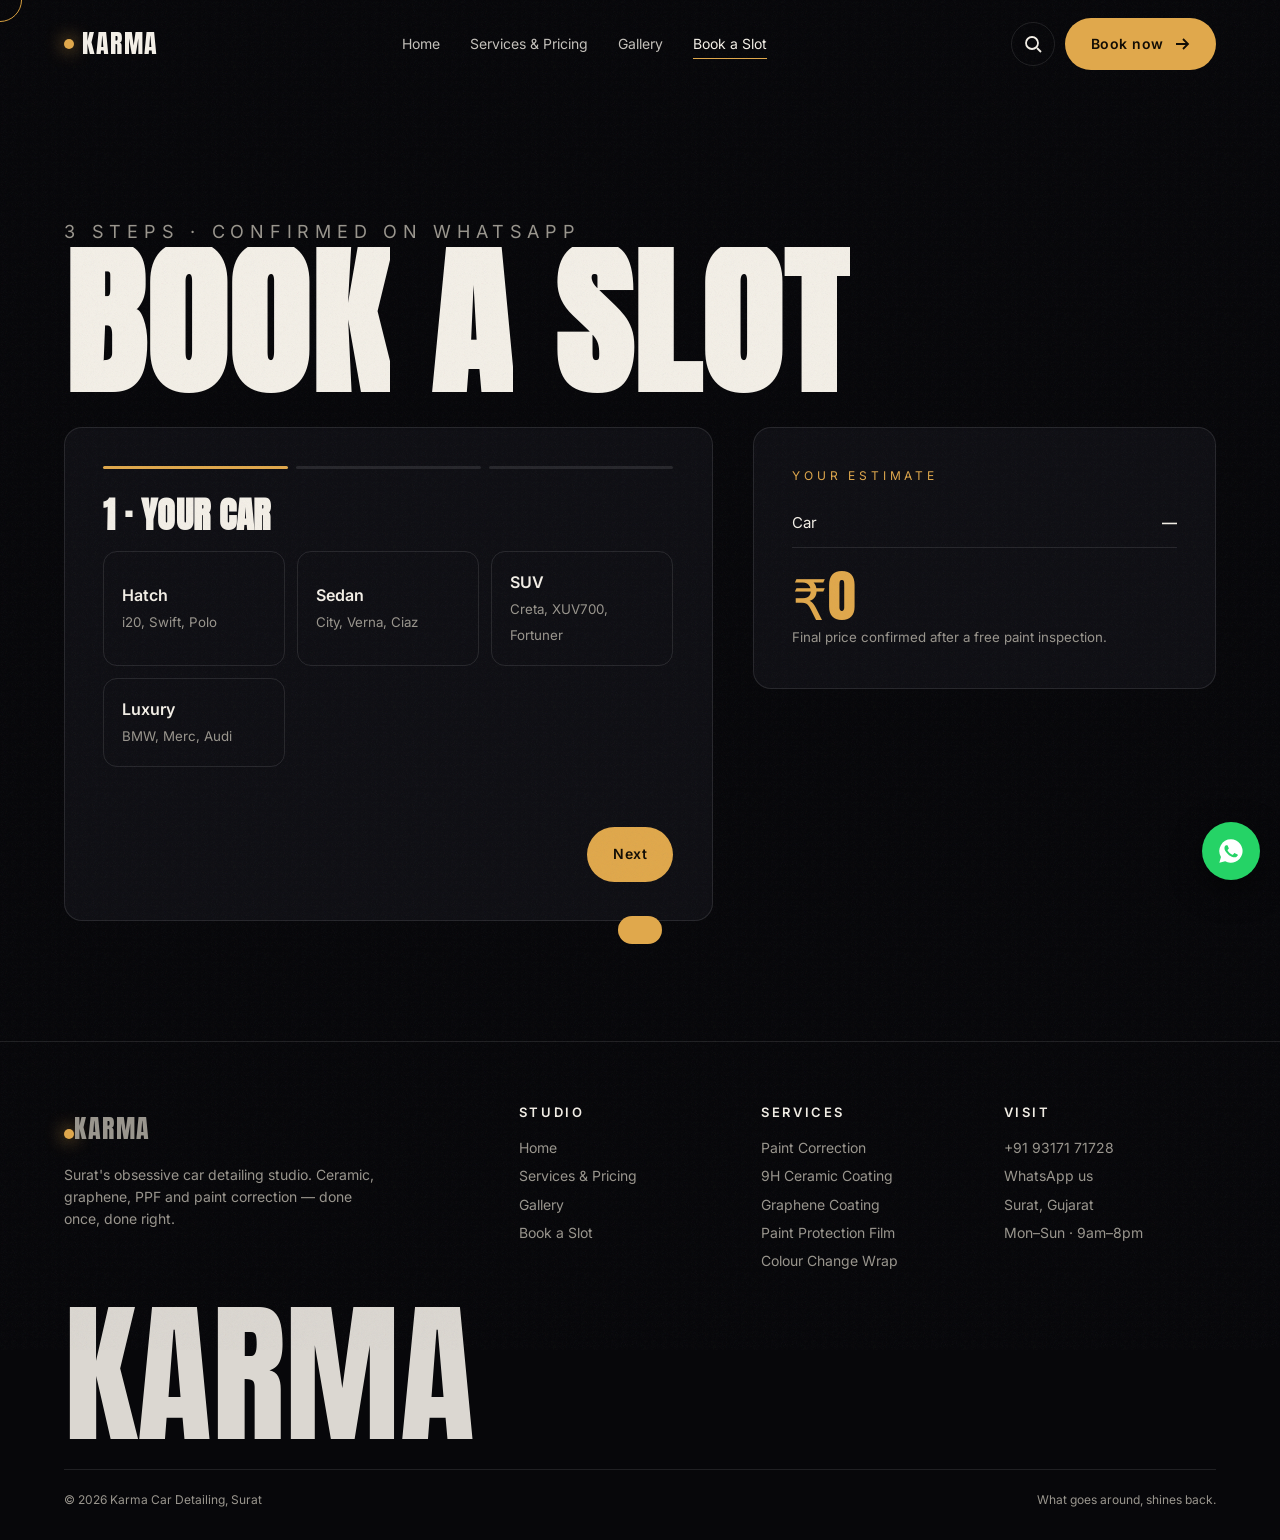
==== book.html @ 1003c15f "Karma Car Detailing demo site" ====
<!doctype html>
<html lang="en"><head><meta charset="utf-8"><meta name="viewport" content="width=device-width,initial-scale=1">
<title>Book a Slot — Karma Car Detailing, Surat</title>
<link rel="stylesheet" href="css/style.css"></head>
<body><main>
<section class="phero" style="padding-bottom:30px"><p class="eyebrow">3 steps · confirmed on WhatsApp</p><h1 class="display split">Book a slot</h1></section>
<section class="wrap" style="padding-bottom:120px"><div class="book">
  <form class="panel" id="bk" novalidate>
    <div class="prog"><i class="on"></i><i></i><i></i></div>
    <div class="stepx on"><h3 class="display" style="font-size:36px">1 · Your car</h3><div class="opts" id="sz"></div></div>
    <div class="stepx"><h3 class="display" style="font-size:36px">2 · Services</h3><p style="color:var(--mute)">Pick one or more.</p><div class="opts" id="sv"></div></div>
    <div class="stepx"><h3 class="display" style="font-size:36px">3 · When & who</h3>
      <div class="grid2">
        <label>Name<input class="field" name="name" required autocomplete="name"></label>
        <label>Phone<input class="field" name="phone" required inputmode="tel" pattern="[6-9][0-9]{9}" placeholder="10-digit mobile" autocomplete="tel"></label>
        <label>Car model<input class="field" name="model" required placeholder="e.g. Hyundai Creta"></label>
        <label>Preferred date<input class="field" name="date" type="date" required></label>
        <label>Time<select class="field" name="time"><option>9–11 am</option><option>11–1 pm</option><option>2–4 pm</option><option>4–6 pm</option></select></label>
        <label>Pick-up & drop?<select class="field" name="pick"><option>No, I'll drive in</option><option>Yes, pick up my car</option></select></label>
        <label class="full">Notes<textarea class="field" name="notes" rows="3" placeholder="Scratches, area for pick-up, anything we should know"></textarea></label>
      </div></div>
    <p class="err" id="err" role="alert"></p>
    <div class="nav-b"><button type="button" class="btn ghost" id="back"><span>Back</span></button><button type="button" class="btn" id="next"><span>Next</span></button></div>
  </form>
  <aside class="panel sum"><p class="eyebrow">Your estimate</p><div id="rows" style="margin-top:14px"></div><div class="tot" id="tot">₹0</div><small style="color:var(--mute)">Final price confirmed after a free paint inspection.</small></aside>
</div></section>
</main>
<script src="js/gsap.min.js"></script><script src="js/ScrollTrigger.min.js"></script><script src="js/lenis.min.js"></script><script src="js/app.js"></script>
<script>
const qs = new URLSearchParams(location.search), PKG = { Refresh: ["foam", "interior", "headlight"], Showroom: ["polish", "ceramic", "interior"], Armour: ["correct", "ppf", "rust"] };
let step = 0, size = qs.has("z") ? +qs.get("z") : null;
const picked = new Set(qs.get("s") ? [qs.get("s")] : PKG[qs.get("p")] || []);
const f = $("#bk"), d = f.date;
d.min = new Date(Date.now() + 864e5).toISOString().slice(0, 10); // booking page, not composition: real dates are fine here
$("#sz").innerHTML = SIZES.map((s, i) => `<button type="button" class="opt" data-i="${i}"><b>${s}</b><small>${["i20, Swift, Polo", "City, Verna, Ciaz", "Creta, XUV700, Fortuner", "BMW, Merc, Audi"][i]}</small></button>`).join("");
const drawSv = () => $("#sv").innerHTML = SVC.map(s => `<button type="button" class="opt ${picked.has(s.id) ? "on" : ""}" data-id="${s.id}"><b>${s.name}</b><small>${size == null ? "" : inr(s.p[size]) + " · "}${s.time}</small></button>`).join("");
function sum() {
  $$("#sz .opt").forEach(b => b.classList.toggle("on", +b.dataset.i === size));
  const L = SVC.filter(s => picked.has(s.id)), disc = L.length >= 3 ? .15 : 0;
  let t = size == null ? 0 : L.reduce((a, s) => a + s.p[size], 0);
  $("#rows").innerHTML = `<div class="row"><span>Car</span><b>${size == null ? "—" : SIZES[size]}</b></div>` + L.map(s => `<div class="row"><span>${s.name}</span><span>${size == null ? "—" : inr(s.p[size])}</span></div>`).join("") + (disc && size != null ? `<div class="row gold"><span>Bundle saving 15%</span><span>−${inr(Math.round(t * disc))}</span></div>` : "");
  t = Math.round(t * (1 - disc)); const o = { v: +($("#tot").dataset.v || 0) }; gsap.to(o, { v: t, duration: .6, onUpdate: () => $("#tot").textContent = inr(Math.round(o.v)) });
  $("#tot").dataset.v = t; return { L, t };
}
$("#sz").onclick = e => { const b = e.target.closest(".opt"); if (b) { size = +b.dataset.i; drawSv(); sum(); } };
$("#sv").onclick = e => { const b = e.target.closest(".opt"); if (!b) return; const id = b.dataset.id; picked.has(id) ? picked.delete(id) : picked.add(id); b.classList.toggle("on"); sum(); };
function go(n) {
  const err = $("#err"); err.textContent = "";
  if (n > step) {
    if (step === 0 && size == null) return err.textContent = "Choose your car size.";
    if (step === 1 && !picked.size) return err.textContent = "Pick at least one service.";
    if (step === 2) {
      const bad = [...f.querySelectorAll("[required]")].find(i => !i.checkValidity());
      if (bad) { bad.focus(); return err.textContent = bad.name === "phone" ? "Enter a valid 10-digit Indian mobile." : "Please fill " + bad.name + "."; }
      const { L, t } = sum(), v = Object.fromEntries(new FormData(f));
      const msg = `Hi Karma! I'd like to book:\n• Car: ${v.model} (${SIZES[size]})\n• Services: ${L.map(s => s.name).join(", ")}\n• Estimate: ${inr(t)}\n• Date: ${v.date}, ${v.time}\n• Pick-up: ${v.pick}\n• Name: ${v.name}, ${v.phone}${v.notes ? "\n• Notes: " + v.notes : ""}`;
      toast("Opening WhatsApp to confirm…");
      return setTimeout(() => location.href = `https://wa.me/${PHONE}?text=${encodeURIComponent(msg)}`, 700);
    }
  }
  step = Math.max(0, Math.min(2, n));
  $$(".stepx").forEach((s, i) => s.classList.toggle("on", i === step));
  $$(".prog i").forEach((p, i) => p.classList.toggle("on", i <= step));
  $("#back").style.visibility = step ? "visible" : "hidden";
  $("#next span").textContent = step === 2 ? "Confirm on WhatsApp" : "Next";
}
$("#next").onclick = () => go(step + 1); $("#back").onclick = () => go(step - 1);
drawSv(); sum(); go(size != null ? 1 : 0);
</script>
</body></html>
---- css/style.css ----
@font-face{font-family:Anton;src:url(../fonts/anton-400.woff2) format("woff2");font-display:swap}
@font-face{font-family:Inter;src:url(../fonts/inter-400.woff2) format("woff2");font-weight:400;font-display:swap}
@font-face{font-family:Inter;src:url(../fonts/inter-500.woff2) format("woff2");font-weight:500;font-display:swap}
@font-face{font-family:Inter;src:url(../fonts/inter-600.woff2) format("woff2");font-weight:600;font-display:swap}
:root{--bg:#07070a;--bg2:#0f0f14;--line:#ffffff1a;--ink:#f3efe7;--mute:#9a968e;--gold:#e0a84c;--gold2:#ffcf7a;--r:18px;--pad:clamp(16px,5vw,72px)}
*{box-sizing:border-box;margin:0;padding:0}
html{overflow-x:clip;background:var(--bg)}
body{background:var(--bg);color:var(--ink);font:400 16px/1.6 Inter,system-ui,sans-serif;-webkit-font-smoothing:antialiased}
a{color:inherit;text-decoration:none}img{display:block;max-width:100%}
button,input,select,textarea{font:inherit;color:inherit}
.display{font-family:Anton,Impact,sans-serif;text-transform:uppercase;line-height:.9;letter-spacing:.01em}
.eyebrow{font-size:12px;letter-spacing:.32em;text-transform:uppercase;color:var(--gold)}
.gold{color:var(--gold)}
.wrap{padding:0 var(--pad)}
section{position:relative}
.sec{padding:clamp(80px,12vw,160px) var(--pad)}
.h2{font-size:clamp(44px,8vw,120px)}
/* grain */
body:after{content:"";position:fixed;inset:-50%;pointer-events:none;z-index:90;opacity:.06;background-image:url("data:image/svg+xml,%3Csvg xmlns='http://www.w3.org/2000/svg' width='160' height='160'%3E%3Cfilter id='n'%3E%3CfeTurbulence baseFrequency='.9' numOctaves='2'/%3E%3C/filter%3E%3Crect width='100%25' height='100%25' filter='url(%23n)'/%3E%3C/svg%3E");animation:grain 1s steps(4) infinite}
@keyframes grain{25%{transform:translate(-3%,2%)}50%{transform:translate(2%,-3%)}75%{transform:translate(-2%,-1%)}}
/* preloader */
.loader{position:fixed;inset:0;z-index:200;background:var(--bg);display:grid;place-items:center}
.loader .count{font-family:Anton;font-size:clamp(80px,18vw,240px);color:var(--gold)}
.loader .bar{position:absolute;left:0;bottom:0;height:3px;width:0;background:var(--gold)}
/* cursor */
.cursor{position:fixed;left:0;top:0;width:44px;height:44px;margin:-22px 0 0 -22px;border:1px solid var(--gold);border-radius:50%;pointer-events:none;z-index:150;transition:width .3s,height .3s,margin .3s,background .3s;mix-blend-mode:difference}
.cursor.big{width:90px;height:90px;margin:-45px 0 0 -45px;background:var(--gold)}
@media (hover:none){.cursor{display:none}}
/* header */
.hdr{position:fixed;inset:0 0 auto;z-index:100;display:flex;align-items:center;justify-content:space-between;padding:18px var(--pad);transition:background .4s,padding .4s}
.hdr.solid{background:#07070acc;backdrop-filter:blur(14px);padding-top:12px;padding-bottom:12px;border-bottom:1px solid var(--line)}
.logo{font-family:Anton;font-size:26px;letter-spacing:.06em;display:flex;gap:8px;align-items:center}
.logo i{display:inline-block;width:10px;height:10px;border-radius:50%;background:var(--gold);box-shadow:0 0 18px var(--gold)}
.nav{display:flex;gap:30px;font-size:14px}
.nav a{position:relative;opacity:.8}.nav a:hover,.nav a.on{opacity:1}
.nav a:after{content:"";position:absolute;left:0;bottom:-4px;height:1px;width:100%;background:var(--gold);transform:scaleX(0);transform-origin:right;transition:transform .4s}
.nav a:hover:after,.nav a.on:after{transform:scaleX(1);transform-origin:left}
.hdr-r{display:flex;gap:10px;align-items:center}
.icon-btn{width:44px;height:44px;border-radius:50%;border:1px solid var(--line);background:none;display:grid;place-items:center;cursor:pointer;transition:border-color .3s}
.icon-btn:hover{border-color:var(--gold)}
.btn{display:inline-flex;align-items:center;gap:10px;padding:15px 26px;border-radius:99px;background:var(--gold);color:#120d05;font-weight:600;font-size:14px;letter-spacing:.04em;border:0;cursor:pointer;position:relative;overflow:hidden;white-space:nowrap}
.btn:before{content:"";position:absolute;inset:0;background:var(--ink);transform:translateY(101%);transition:transform .45s cubic-bezier(.7,0,.2,1);border-radius:inherit}
.btn:hover:before{transform:none}.btn span,.btn svg{position:relative}
.btn.ghost{background:none;color:var(--ink);border:1px solid var(--line)}
.btn.ghost:before{background:var(--gold)}.btn.ghost:hover{color:#120d05}
.burger{display:none}
@media(max-width:900px){.nav,.hdr-r .btn{display:none}.burger{display:grid}}
/* mobile menu */
.menu{position:fixed;inset:0;z-index:120;background:var(--bg2);clip-path:circle(0 at calc(100% - 40px) 40px);transition:clip-path .8s cubic-bezier(.7,0,.2,1);display:flex;flex-direction:column;justify-content:center;padding:var(--pad);gap:6px}
.menu.open{clip-path:circle(150% at calc(100% - 40px) 40px)}
.menu a{font-family:Anton;font-size:clamp(48px,13vw,90px);text-transform:uppercase;line-height:1.05}
.menu a:hover{color:var(--gold)}
.menu .x{position:absolute;top:18px;right:var(--pad)}
/* search */
.search{position:fixed;inset:0;z-index:130;background:#07070af2;backdrop-filter:blur(10px);display:none;padding:12vh var(--pad) 40px}
.search.open{display:block}
.search input{width:100%;background:none;border:0;border-bottom:1px solid var(--gold);font-family:Anton;font-size:clamp(32px,6vw,72px);text-transform:uppercase;padding:10px 0;outline:0}
.search ul{list-style:none;margin-top:30px;max-height:60vh;overflow:auto}
.search li a{display:flex;justify-content:space-between;gap:20px;padding:18px 0;border-bottom:1px solid var(--line)}
.search li a:hover,.search li a.sel{color:var(--gold)}
.search small{color:var(--mute)}
.search .x{position:absolute;top:24px;right:var(--pad)}
/* hero */
.hero{height:100svh;min-height:640px;overflow:hidden;display:flex;align-items:flex-end;padding:0 var(--pad) clamp(28px,6vh,64px)}
.hero-media{position:absolute;inset:0}
.hero-media img{width:100%;height:100%;object-fit:cover;transform:scale(1.25);filter:grayscale(.4) brightness(.55) contrast(1.15)}
.hero-media:after{content:"";position:absolute;inset:0;background:linear-gradient(180deg,#07070a99,transparent 35%,#07070a 98%),radial-gradient(ellipse at 70% 40%,transparent,#07070acc 75%)}
#sweep{position:absolute;inset:0;width:100%;height:100%;mix-blend-mode:screen;pointer-events:none}
.hero-in{position:relative;width:100%}
.hero h1{font-size:clamp(64px,17.5vw,300px);display:flex;overflow:hidden}
.hero h1 .ch{display:inline-block}
.hero h1 .ch.o{-webkit-text-stroke:1.5px var(--ink);color:transparent}
.hero-row{display:flex;justify-content:space-between;align-items:flex-end;gap:30px;flex-wrap:wrap;margin-top:18px}
.hero-row p{max-width:440px;color:#d8d3ca;font-size:clamp(15px,1.4vw,18px)}
.hero-tag{overflow:hidden}.hero-tag>*{display:block}
.badge{position:absolute;right:var(--pad);top:18vh;width:140px;height:140px}
.badge svg{width:100%;height:100%;animation:spin 14s linear infinite}
.badge b{position:absolute;inset:0;display:grid;place-items:center;font-family:Anton;font-size:30px;color:var(--gold)}
@keyframes spin{to{transform:rotate(360deg)}}
.scrollcue{position:absolute;left:50%;bottom:16px;width:1px;height:48px;background:var(--line);overflow:hidden}
.scrollcue:after{content:"";position:absolute;inset:0;background:var(--gold);animation:cue 1.8s infinite}
@keyframes cue{0%{transform:translateY(-100%)}100%{transform:translateY(100%)}}
.meta{display:flex;gap:28px;font-size:13px;color:var(--mute);flex-wrap:wrap}
.meta b{color:var(--ink);font-weight:600}
@media(max-width:700px){.badge{width:96px;height:96px;top:14vh}.badge b{font-size:20px}}
/* marquee */
.marq{border-block:1px solid var(--line);overflow:hidden;padding:22px 0;white-space:nowrap}
.marq div{display:inline-flex;gap:40px;font-family:Anton;font-size:clamp(28px,4vw,56px);text-transform:uppercase;animation:mq 30s linear infinite}
.marq div span:nth-child(even){color:transparent;-webkit-text-stroke:1px var(--gold)}
@keyframes mq{to{transform:translateX(-50%)}}
/* split text */
.split .w{display:inline-block;overflow:hidden;vertical-align:top}.split .w>span{display:inline-block}
/* manifesto */
.mani p{font-size:clamp(26px,3.6vw,54px);line-height:1.18;max-width:1200px;font-weight:500;letter-spacing:-.01em}
.mani .w>span{opacity:.15}
/* horizontal services */
.hs{height:100svh;overflow:hidden;display:flex;flex-direction:column;justify-content:center}
.hs-track{display:flex;gap:28px;padding-left:var(--pad);width:max-content}
.card{width:min(78vw,420px,46vh);flex:none;border-radius:var(--r);overflow:hidden;position:relative;aspect-ratio:3/4;background:var(--bg2)}
.card img{width:100%;height:100%;object-fit:cover;transition:transform 1s cubic-bezier(.2,.7,.2,1);filter:brightness(.7)}
.card:hover img{transform:scale(1.08)}
.card .cap{position:absolute;inset:auto 0 0;padding:24px;background:linear-gradient(transparent,#000d)}
.card h3{font-family:Anton;font-size:34px;text-transform:uppercase;line-height:1}
.card .n{position:absolute;top:18px;left:22px;font-family:Anton;color:var(--gold);font-size:18px}
.card .p{color:var(--gold2);font-size:14px;margin-top:6px}
.hs-head{display:flex;justify-content:space-between;align-items:flex-end;padding:0 var(--pad) 40px;gap:20px;flex-wrap:wrap}
@media(max-width:800px){.hs{height:auto;padding:90px 0}.hs-track{overflow-x:auto;scroll-snap-type:x mandatory;width:auto;padding-right:var(--pad)}.card{scroll-snap-align:start}}
/* before after */
.ba{position:relative;border-radius:var(--r);overflow:hidden;aspect-ratio:16/8;user-select:none;cursor:ew-resize;margin-top:50px}
.ba img{position:absolute;inset:0;width:100%;height:100%;object-fit:cover}
.ba .before{filter:grayscale(1) brightness(.55) contrast(.7) sepia(.35) blur(.6px);clip-path:inset(0 calc(100% - var(--x,50%)) 0 0)}
.ba .handle{position:absolute;top:0;bottom:0;left:var(--x,50%);width:2px;background:var(--gold)}
.ba .handle:after{content:"⟷";position:absolute;top:50%;left:50%;transform:translate(-50%,-50%);width:56px;height:56px;border-radius:50%;background:var(--gold);color:#120d05;display:grid;place-items:center;font-size:22px}
.ba .lb{position:absolute;top:18px;padding:6px 14px;border-radius:99px;background:#000a;font-size:12px;letter-spacing:.2em;text-transform:uppercase}
@media(max-width:700px){.ba{aspect-ratio:4/3}}
/* stats */
.stats{display:grid;grid-template-columns:repeat(4,1fr);border-top:1px solid var(--line)}
.stats div{padding:40px 20px;border-right:1px solid var(--line)}
.stats div:last-child{border:0}
.stats b{font-family:Anton;font-size:clamp(48px,6vw,96px);display:block;line-height:1;color:var(--gold)}
.stats span{color:var(--mute);font-size:14px}
@media(max-width:800px){.stats{grid-template-columns:1fr 1fr}.stats div:nth-child(2){border-right:0}}
/* process */
.steps{display:grid;grid-template-columns:repeat(4,1fr);gap:20px;margin-top:60px}
.step{border-top:1px solid var(--line);padding-top:24px;position:relative}
.step:before{content:"";position:absolute;top:-1px;left:0;height:1px;width:var(--p,0%);background:var(--gold)}
.step b{font-family:Anton;font-size:56px;color:transparent;-webkit-text-stroke:1px var(--gold)}
.step h4{font-size:20px;margin:6px 0}.step p{color:var(--mute);font-size:15px}
@media(max-width:900px){.steps{grid-template-columns:1fr 1fr}}@media(max-width:520px){.steps{grid-template-columns:1fr}}
/* reviews */
.revs{display:grid;grid-template-columns:repeat(3,1fr);gap:20px;margin-top:50px}
.rev{background:var(--bg2);border:1px solid var(--line);border-radius:var(--r);padding:30px}
.rev .st{color:var(--gold);letter-spacing:.2em}.rev p{margin:16px 0;font-size:17px}.rev small{color:var(--mute)}
@media(max-width:900px){.revs{grid-template-columns:1fr}}
/* cta */
.cta{text-align:center;overflow:hidden}
.cta .h2{font-size:clamp(56px,13vw,220px)}
.cta .btn{margin-top:40px}
/* footer */
.ftr{border-top:1px solid var(--line);padding:60px var(--pad) 30px;display:grid;grid-template-columns:2fr 1fr 1fr 1fr;gap:30px;font-size:14px;color:var(--mute)}
.ftr h5{color:var(--ink);font-size:13px;letter-spacing:.2em;text-transform:uppercase;margin-bottom:14px}
.ftr a{display:block;margin:6px 0}.ftr a:hover{color:var(--gold)}
.ftr .big{font-family:Anton;font-size:clamp(60px,12vw,180px);color:var(--ink);line-height:.85;grid-column:1/-1;opacity:.9}
.ftr .bot{grid-column:1/-1;display:flex;justify-content:space-between;flex-wrap:wrap;gap:10px;border-top:1px solid var(--line);padding-top:20px;font-size:12px}
@media(max-width:800px){.ftr{grid-template-columns:1fr 1fr}}
/* page hero */
.phero{padding:clamp(140px,22vh,220px) var(--pad) 60px}
.phero h1{font-size:clamp(60px,13vw,200px)}
.phero p{max-width:560px;color:var(--mute);margin-top:20px;font-size:18px}
/* services page */
.tools{display:flex;gap:12px;flex-wrap:wrap;align-items:center;margin-bottom:40px}
.chip{padding:10px 18px;border-radius:99px;border:1px solid var(--line);background:none;cursor:pointer;font-size:14px;transition:.3s}
.chip.on,.chip:hover{background:var(--gold);color:#120d05;border-color:var(--gold)}
.tools .grow{flex:1}
.field{background:var(--bg2);border:1px solid var(--line);border-radius:12px;padding:14px 16px;width:100%;outline:0;transition:border-color .3s}
.field:focus{border-color:var(--gold)}
.svc{display:grid;grid-template-columns:120px 1.2fr 2fr auto;gap:30px;align-items:center;padding:30px 0;border-bottom:1px solid var(--line);position:relative}
.svc img{width:120px;height:90px;object-fit:cover;border-radius:10px}
.svc h3{font-family:Anton;font-size:clamp(28px,3vw,42px);text-transform:uppercase;line-height:1}
.svc .tag{font-size:12px;color:var(--gold);letter-spacing:.2em;text-transform:uppercase}
.svc p{color:var(--mute);font-size:15px}
.svc .pr{text-align:right}.svc .pr b{font-family:Anton;font-size:30px;display:block}
.svc .pr small{color:var(--mute);font-size:12px}
@media(max-width:800px){.svc{grid-template-columns:90px 1fr}.svc img{width:90px;height:90px}.svc p,.svc .pr{grid-column:1/-1;text-align:left}}
.sizes{display:inline-flex;border:1px solid var(--line);border-radius:99px;padding:4px}
.sizes button{border:0;background:none;padding:8px 16px;border-radius:99px;cursor:pointer;font-size:13px}
.sizes button.on{background:var(--ink);color:var(--bg)}
.empty{padding:40px 0;color:var(--mute);display:none}
/* packages */
.pk{display:grid;grid-template-columns:repeat(3,1fr);gap:20px;margin-top:50px}
.pkg{border:1px solid var(--line);border-radius:var(--r);padding:34px;background:var(--bg2);display:flex;flex-direction:column;gap:14px}
.pkg.hot{border-color:var(--gold);background:linear-gradient(160deg,#2a1d0a,var(--bg2) 60%)}
.pkg h3{font-family:Anton;font-size:40px;text-transform:uppercase}
.pkg b{font-family:Anton;font-size:52px;color:var(--gold);line-height:1}
.pkg ul{list-style:none;color:var(--mute);font-size:15px;flex:1}.pkg li{padding:8px 0;border-bottom:1px solid var(--line)}
.pkg li:before{content:"✦ ";color:var(--gold)}
@media(max-width:900px){.pk{grid-template-columns:1fr}}
/* gallery */
.gal{columns:3 320px;column-gap:16px}
.gal figure{break-inside:avoid;margin-bottom:16px;border-radius:14px;overflow:hidden;position:relative;cursor:zoom-in}
.gal img{width:100%;transition:transform .8s}.gal figure:hover img{transform:scale(1.05)}
.gal figcaption{position:absolute;left:14px;bottom:12px;font-size:12px;letter-spacing:.2em;text-transform:uppercase;background:#000a;padding:5px 12px;border-radius:99px}
.lb{position:fixed;inset:0;z-index:140;background:#000e;display:none;place-items:center;padding:20px}
.lb.open{display:grid}.lb img{max-height:86vh;border-radius:12px}
.lb .x{position:absolute;top:20px;right:20px}
/* booking */
.book{display:grid;grid-template-columns:1.4fr 1fr;gap:40px;align-items:start}
.panel{background:var(--bg2);border:1px solid var(--line);border-radius:var(--r);padding:clamp(22px,3vw,40px)}
.prog{display:flex;gap:8px;margin-bottom:30px}.prog i{flex:1;height:3px;background:var(--line);border-radius:3px;transition:background .4s}.prog i.on{background:var(--gold)}
.stepx{display:none}.stepx.on{display:block;animation:fade .5s}
@keyframes fade{from{opacity:0;transform:translateY(14px)}}
.opts{display:grid;grid-template-columns:repeat(auto-fill,minmax(180px,1fr));gap:12px;margin:20px 0}
.opt{border:1px solid var(--line);border-radius:14px;padding:18px;cursor:pointer;transition:.3s;text-align:left;background:none}
.opt:hover{border-color:var(--gold)}.opt.on{border-color:var(--gold);background:#e0a84c1a}
.opt b{display:block;font-size:16px}.opt small{color:var(--mute)}
.grid2{display:grid;grid-template-columns:1fr 1fr;gap:14px;margin:20px 0}
.grid2 label{font-size:13px;color:var(--mute);display:flex;flex-direction:column;gap:6px}
.grid2 .full{grid-column:1/-1}
@media(max-width:900px){.book{grid-template-columns:1fr}.grid2{grid-template-columns:1fr}}
.sum{position:sticky;top:100px}
.sum .row{display:flex;justify-content:space-between;padding:12px 0;border-bottom:1px solid var(--line);font-size:15px;gap:10px}
.sum .tot{font-family:Anton;font-size:56px;color:var(--gold);line-height:1;margin-top:20px}
.nav-b{display:flex;justify-content:space-between;margin-top:20px;gap:10px}
.err{color:#ff7b6b;font-size:13px;min-height:20px}
.toast{position:fixed;left:50%;bottom:24px;transform:translate(-50%,calc(100% + 40px));background:var(--gold);color:#120d05;padding:14px 22px;border-radius:99px;font-weight:600;z-index:160;transition:transform .5s}
.toast.on{transform:translate(-50%,0)}
.wa{position:fixed;right:20px;bottom:20px;z-index:95;width:58px;height:58px;border-radius:50%;background:#25d366;display:grid;place-items:center;box-shadow:0 10px 30px #0008}
.reveal{opacity:0;transform:translateY(40px)}
@media (prefers-reduced-motion:reduce){*{animation:none!important}.reveal{opacity:1;transform:none}}
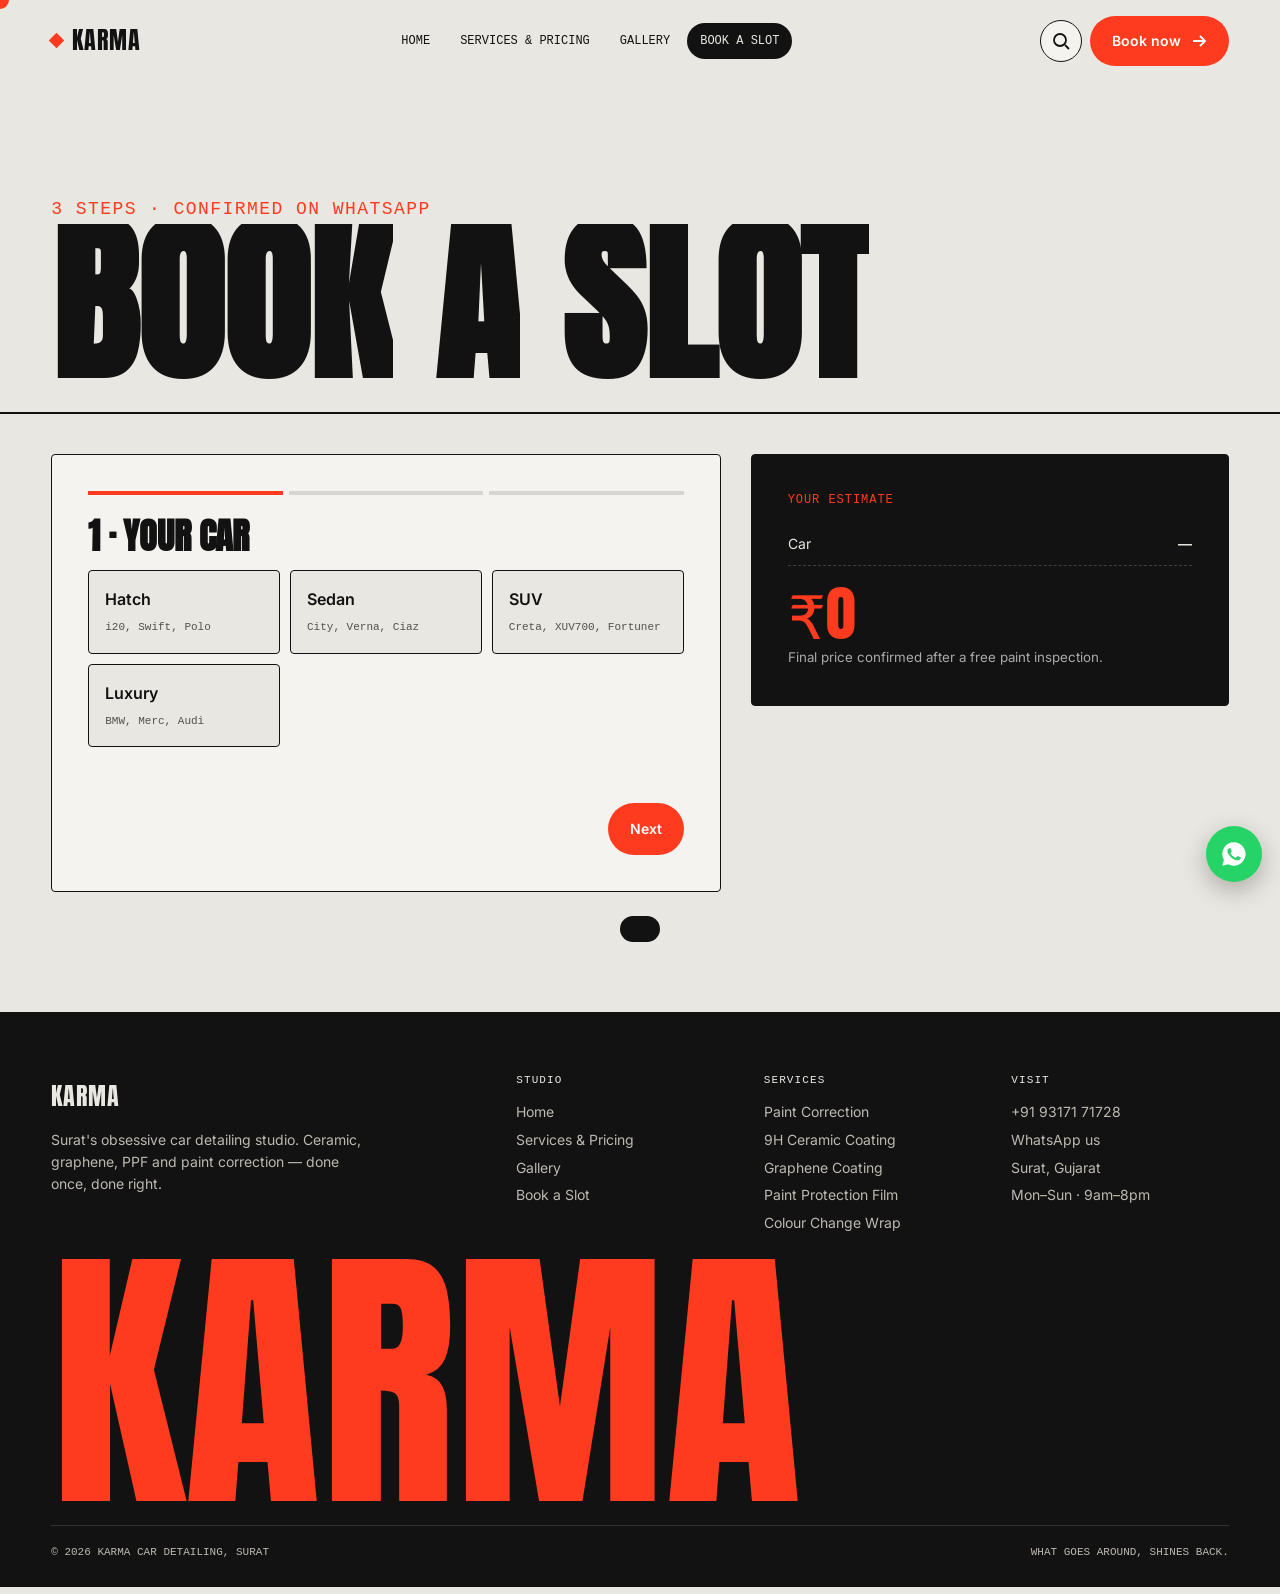
==== commit 3a5ece22: "Revamp: job-card concept, polish-the-car hero, car anatomy configurator" ====
--- a/book.html
+++ b/book.html
@@ -29,7 +29,7 @@
 <script>
 const qs = new URLSearchParams(location.search), PKG = { Refresh: ["foam", "interior", "headlight"], Showroom: ["polish", "ceramic", "interior"], Armour: ["correct", "ppf", "rust"] };
 let step = 0, size = qs.has("z") ? +qs.get("z") : null;
-const picked = new Set(qs.get("s") ? [qs.get("s")] : PKG[qs.get("p")] || []);
+const picked = new Set(qs.get("s") ? qs.get("s").split(",") : PKG[qs.get("p")] || []);
 const f = $("#bk"), d = f.date;
 d.min = new Date(Date.now() + 864e5).toISOString().slice(0, 10); // booking page, not composition: real dates are fine here
 $("#sz").innerHTML = SIZES.map((s, i) => `<button type="button" class="opt" data-i="${i}"><b>${s}</b><small>${["i20, Swift, Polo", "City, Verna, Ciaz", "Creta, XUV700, Fortuner", "BMW, Merc, Audi"][i]}</small></button>`).join("");
--- a/css/style.css
+++ b/css/style.css
@@ -2,208 +2,212 @@
 @font-face{font-family:Inter;src:url(../fonts/inter-400.woff2) format("woff2");font-weight:400;font-display:swap}
 @font-face{font-family:Inter;src:url(../fonts/inter-500.woff2) format("woff2");font-weight:500;font-display:swap}
 @font-face{font-family:Inter;src:url(../fonts/inter-600.woff2) format("woff2");font-weight:600;font-display:swap}
-:root{--bg:#07070a;--bg2:#0f0f14;--line:#ffffff1a;--ink:#f3efe7;--mute:#9a968e;--gold:#e0a84c;--gold2:#ffcf7a;--r:18px;--pad:clamp(16px,5vw,72px)}
+/* Concept: a detailing "job card" — workshop paper, ink, one hot vermilion. */
+:root{--bg:#e9e7e1;--bg2:#f4f3ef;--ink:#121212;--mute:#6d6a64;--line:#12121222;--hot:#ff3b1f;--r:4px;--pad:clamp(16px,4vw,56px);--mono:ui-monospace,"SFMono-Regular",Consolas,monospace}
 *{box-sizing:border-box;margin:0;padding:0}
 html{overflow-x:clip;background:var(--bg)}
-body{background:var(--bg);color:var(--ink);font:400 16px/1.6 Inter,system-ui,sans-serif;-webkit-font-smoothing:antialiased}
+body{background:var(--bg);color:var(--ink);font:400 16px/1.55 Inter,system-ui,sans-serif;-webkit-font-smoothing:antialiased}
 a{color:inherit;text-decoration:none}img{display:block;max-width:100%}
 button,input,select,textarea{font:inherit;color:inherit}
-.display{font-family:Anton,Impact,sans-serif;text-transform:uppercase;line-height:.9;letter-spacing:.01em}
-.eyebrow{font-size:12px;letter-spacing:.32em;text-transform:uppercase;color:var(--gold)}
-.gold{color:var(--gold)}
+::selection{background:var(--hot);color:#fff}
+.display{font-family:Anton,Impact,sans-serif;text-transform:uppercase;line-height:.88;letter-spacing:-.005em}
+.eyebrow,.mono{font-family:var(--mono);font-size:12px;letter-spacing:.08em;text-transform:uppercase}
+.eyebrow{color:var(--hot)}
+.gold,.hot{color:var(--hot)}
 .wrap{padding:0 var(--pad)}
 section{position:relative}
-.sec{padding:clamp(80px,12vw,160px) var(--pad)}
-.h2{font-size:clamp(44px,8vw,120px)}
-/* grain */
-body:after{content:"";position:fixed;inset:-50%;pointer-events:none;z-index:90;opacity:.06;background-image:url("data:image/svg+xml,%3Csvg xmlns='http://www.w3.org/2000/svg' width='160' height='160'%3E%3Cfilter id='n'%3E%3CfeTurbulence baseFrequency='.9' numOctaves='2'/%3E%3C/filter%3E%3Crect width='100%25' height='100%25' filter='url(%23n)'/%3E%3C/svg%3E");animation:grain 1s steps(4) infinite}
-@keyframes grain{25%{transform:translate(-3%,2%)}50%{transform:translate(2%,-3%)}75%{transform:translate(-2%,-1%)}}
-/* preloader */
-.loader{position:fixed;inset:0;z-index:200;background:var(--bg);display:grid;place-items:center}
-.loader .count{font-family:Anton;font-size:clamp(80px,18vw,240px);color:var(--gold)}
-.loader .bar{position:absolute;left:0;bottom:0;height:3px;width:0;background:var(--gold)}
-/* cursor */
-.cursor{position:fixed;left:0;top:0;width:44px;height:44px;margin:-22px 0 0 -22px;border:1px solid var(--gold);border-radius:50%;pointer-events:none;z-index:150;transition:width .3s,height .3s,margin .3s,background .3s;mix-blend-mode:difference}
-.cursor.big{width:90px;height:90px;margin:-45px 0 0 -45px;background:var(--gold)}
+.sec{padding:clamp(80px,11vw,150px) var(--pad)}
+.h2{font-size:clamp(48px,8.5vw,136px)}
+body:before{content:"";position:fixed;inset:0;pointer-events:none;z-index:-1;background-image:linear-gradient(var(--line) 1px,transparent 1px),linear-gradient(90deg,var(--line) 1px,transparent 1px);background-size:calc(100%/12) 120px;opacity:.35}
+/* loader: shutter */
+.loader{position:fixed;inset:0;z-index:200;display:grid;grid-template-columns:repeat(6,1fr);pointer-events:none}
+.loader i{background:var(--ink);margin-right:-1px}
+.loader .count{position:fixed;left:var(--pad);bottom:var(--pad);font-family:Anton;font-size:clamp(90px,20vw,280px);color:var(--bg);line-height:.8}
+/* cursor = polishing pad */
+.cursor{position:fixed;left:0;top:0;width:18px;height:18px;margin:-9px 0 0 -9px;border-radius:50%;background:var(--hot);pointer-events:none;z-index:150;transition:width .35s,height .35s,margin .35s,background .35s,border .35s}
+.cursor.big{width:72px;height:72px;margin:-36px 0 0 -36px;background:transparent;border:1.5px solid var(--hot)}
+.cursor.pad{width:110px;height:110px;margin:-55px 0 0 -55px;background:transparent;border:1.5px dashed #fff}
 @media (hover:none){.cursor{display:none}}
 /* header */
-.hdr{position:fixed;inset:0 0 auto;z-index:100;display:flex;align-items:center;justify-content:space-between;padding:18px var(--pad);transition:background .4s,padding .4s}
-.hdr.solid{background:#07070acc;backdrop-filter:blur(14px);padding-top:12px;padding-bottom:12px;border-bottom:1px solid var(--line)}
-.logo{font-family:Anton;font-size:26px;letter-spacing:.06em;display:flex;gap:8px;align-items:center}
-.logo i{display:inline-block;width:10px;height:10px;border-radius:50%;background:var(--gold);box-shadow:0 0 18px var(--gold)}
-.nav{display:flex;gap:30px;font-size:14px}
-.nav a{position:relative;opacity:.8}.nav a:hover,.nav a.on{opacity:1}
-.nav a:after{content:"";position:absolute;left:0;bottom:-4px;height:1px;width:100%;background:var(--gold);transform:scaleX(0);transform-origin:right;transition:transform .4s}
-.nav a:hover:after,.nav a.on:after{transform:scaleX(1);transform-origin:left}
-.hdr-r{display:flex;gap:10px;align-items:center}
-.icon-btn{width:44px;height:44px;border-radius:50%;border:1px solid var(--line);background:none;display:grid;place-items:center;cursor:pointer;transition:border-color .3s}
-.icon-btn:hover{border-color:var(--gold)}
-.btn{display:inline-flex;align-items:center;gap:10px;padding:15px 26px;border-radius:99px;background:var(--gold);color:#120d05;font-weight:600;font-size:14px;letter-spacing:.04em;border:0;cursor:pointer;position:relative;overflow:hidden;white-space:nowrap}
-.btn:before{content:"";position:absolute;inset:0;background:var(--ink);transform:translateY(101%);transition:transform .45s cubic-bezier(.7,0,.2,1);border-radius:inherit}
+.hdr{position:fixed;inset:0 0 auto;z-index:100;display:flex;align-items:center;justify-content:space-between;padding:16px var(--pad);transition:background .4s}
+.hdr.solid{background:#e9e7e1e6;backdrop-filter:blur(12px);border-bottom:1px solid var(--line)}
+.logo{font-family:Anton;font-size:24px;letter-spacing:.04em;display:flex;gap:10px;align-items:center}
+.logo i{width:11px;height:11px;background:var(--hot);transform:rotate(45deg)}
+.nav{display:flex;gap:4px;font-family:var(--mono);font-size:12px;text-transform:uppercase}
+.nav a{padding:8px 12px;border:1px solid transparent;border-radius:99px;transition:.3s}
+.nav a:hover{border-color:var(--ink)}.nav a.on{background:var(--ink);color:var(--bg)}
+.hdr-r{display:flex;gap:8px;align-items:center}
+.icon-btn{width:42px;height:42px;border-radius:50%;border:1px solid var(--ink);background:var(--bg2);display:grid;place-items:center;cursor:pointer;transition:.3s}
+.icon-btn:hover{background:var(--ink);color:var(--bg)}
+.btn{display:inline-flex;align-items:center;gap:10px;padding:14px 22px;border-radius:99px;background:var(--hot);color:#fff;font-weight:600;font-size:14px;border:0;cursor:pointer;position:relative;overflow:hidden;white-space:nowrap;transition:transform .3s}
+.btn:before{content:"";position:absolute;inset:0;background:var(--ink);transform:scaleX(0);transform-origin:left;transition:transform .45s cubic-bezier(.7,0,.2,1)}
 .btn:hover:before{transform:none}.btn span,.btn svg{position:relative}
-.btn.ghost{background:none;color:var(--ink);border:1px solid var(--line)}
-.btn.ghost:before{background:var(--gold)}.btn.ghost:hover{color:#120d05}
+.btn.ghost{background:transparent;color:var(--ink);border:1px solid var(--ink)}
+.btn.ghost:hover{color:var(--bg)}
 .burger{display:none}
 @media(max-width:900px){.nav,.hdr-r .btn{display:none}.burger{display:grid}}
-/* mobile menu */
-.menu{position:fixed;inset:0;z-index:120;background:var(--bg2);clip-path:circle(0 at calc(100% - 40px) 40px);transition:clip-path .8s cubic-bezier(.7,0,.2,1);display:flex;flex-direction:column;justify-content:center;padding:var(--pad);gap:6px}
-.menu.open{clip-path:circle(150% at calc(100% - 40px) 40px)}
-.menu a{font-family:Anton;font-size:clamp(48px,13vw,90px);text-transform:uppercase;line-height:1.05}
-.menu a:hover{color:var(--gold)}
-.menu .x{position:absolute;top:18px;right:var(--pad)}
+.menu{position:fixed;inset:0;z-index:120;background:var(--hot);color:#fff;transform:translateY(-101%);transition:transform .7s cubic-bezier(.7,0,.2,1);display:flex;flex-direction:column;justify-content:center;padding:var(--pad);gap:4px}
+.menu.open{transform:none}
+.menu a{font-family:Anton;font-size:clamp(52px,14vw,96px);text-transform:uppercase;line-height:1}
+.menu .x{position:absolute;top:16px;right:var(--pad)}.menu .gold{color:#fff}
 /* search */
-.search{position:fixed;inset:0;z-index:130;background:#07070af2;backdrop-filter:blur(10px);display:none;padding:12vh var(--pad) 40px}
+.search{position:fixed;inset:0;z-index:130;background:var(--bg);display:none;padding:12vh var(--pad) 40px}
 .search.open{display:block}
-.search input{width:100%;background:none;border:0;border-bottom:1px solid var(--gold);font-family:Anton;font-size:clamp(32px,6vw,72px);text-transform:uppercase;padding:10px 0;outline:0}
-.search ul{list-style:none;margin-top:30px;max-height:60vh;overflow:auto}
-.search li a{display:flex;justify-content:space-between;gap:20px;padding:18px 0;border-bottom:1px solid var(--line)}
-.search li a:hover,.search li a.sel{color:var(--gold)}
-.search small{color:var(--mute)}
-.search .x{position:absolute;top:24px;right:var(--pad)}
-/* hero */
-.hero{height:100svh;min-height:640px;overflow:hidden;display:flex;align-items:flex-end;padding:0 var(--pad) clamp(28px,6vh,64px)}
-.hero-media{position:absolute;inset:0}
-.hero-media img{width:100%;height:100%;object-fit:cover;transform:scale(1.25);filter:grayscale(.4) brightness(.55) contrast(1.15)}
-.hero-media:after{content:"";position:absolute;inset:0;background:linear-gradient(180deg,#07070a99,transparent 35%,#07070a 98%),radial-gradient(ellipse at 70% 40%,transparent,#07070acc 75%)}
-#sweep{position:absolute;inset:0;width:100%;height:100%;mix-blend-mode:screen;pointer-events:none}
-.hero-in{position:relative;width:100%}
-.hero h1{font-size:clamp(64px,17.5vw,300px);display:flex;overflow:hidden}
-.hero h1 .ch{display:inline-block}
-.hero h1 .ch.o{-webkit-text-stroke:1.5px var(--ink);color:transparent}
-.hero-row{display:flex;justify-content:space-between;align-items:flex-end;gap:30px;flex-wrap:wrap;margin-top:18px}
-.hero-row p{max-width:440px;color:#d8d3ca;font-size:clamp(15px,1.4vw,18px)}
-.hero-tag{overflow:hidden}.hero-tag>*{display:block}
-.badge{position:absolute;right:var(--pad);top:18vh;width:140px;height:140px}
-.badge svg{width:100%;height:100%;animation:spin 14s linear infinite}
-.badge b{position:absolute;inset:0;display:grid;place-items:center;font-family:Anton;font-size:30px;color:var(--gold)}
-@keyframes spin{to{transform:rotate(360deg)}}
-.scrollcue{position:absolute;left:50%;bottom:16px;width:1px;height:48px;background:var(--line);overflow:hidden}
-.scrollcue:after{content:"";position:absolute;inset:0;background:var(--gold);animation:cue 1.8s infinite}
-@keyframes cue{0%{transform:translateY(-100%)}100%{transform:translateY(100%)}}
-.meta{display:flex;gap:28px;font-size:13px;color:var(--mute);flex-wrap:wrap}
-.meta b{color:var(--ink);font-weight:600}
-@media(max-width:700px){.badge{width:96px;height:96px;top:14vh}.badge b{font-size:20px}}
-/* marquee */
-.marq{border-block:1px solid var(--line);overflow:hidden;padding:22px 0;white-space:nowrap}
-.marq div{display:inline-flex;gap:40px;font-family:Anton;font-size:clamp(28px,4vw,56px);text-transform:uppercase;animation:mq 30s linear infinite}
-.marq div span:nth-child(even){color:transparent;-webkit-text-stroke:1px var(--gold)}
+.search input{width:100%;background:none;border:0;border-bottom:3px solid var(--ink);font-family:Anton;font-size:clamp(36px,7vw,90px);text-transform:uppercase;padding:6px 0;outline:0}
+.search ul{list-style:none;margin-top:24px;max-height:60vh;overflow:auto}
+.search li a{display:flex;justify-content:space-between;gap:20px;padding:16px 0;border-bottom:1px solid var(--line);font-size:18px;transition:padding .2s}
+.search li a:hover,.search li a.sel{color:var(--hot);padding-left:10px}
+.search small{color:var(--mute);font-family:var(--mono);font-size:12px}
+.search .x{position:absolute;top:20px;right:var(--pad)}
+/* HERO: buff the car */
+.hero{height:100svh;min-height:620px;padding:80px var(--pad) var(--pad);display:grid;grid-template-rows:auto 1fr auto;gap:14px}
+.hero h1{font-size:clamp(52px,10.5vw,176px)}
+.hero h1 .ln{overflow:hidden;display:block}.hero h1 .ln>span{display:block}
+.hero h1 em{font-style:normal;color:var(--hot)}
+.stage{position:relative;border-radius:var(--r);overflow:hidden;background:#111;cursor:none;touch-action:pan-y;min-height:200px}
+.stage img{position:absolute;inset:0;width:100%;height:100%;object-fit:cover}
+.stage canvas{position:absolute;inset:0;width:100%;height:100%}
+.stage .hud{position:absolute;inset:auto 14px 14px;display:flex;justify-content:space-between;align-items:flex-end;gap:10px;color:#fff;pointer-events:none;font-family:var(--mono);font-size:12px;text-transform:uppercase}
+.stage .meter{width:min(260px,45%)}.stage .meter i{display:block;height:4px;background:#ffffff40;margin-top:6px}.stage .meter b{display:block;height:100%;width:0;background:var(--hot)}
+.stage .pct{font-family:Anton;font-size:clamp(40px,6vw,84px);line-height:.8}
+.stage .hint{position:absolute;left:50%;top:50%;transform:translate(-50%,-50%);color:#fff;font-family:var(--mono);font-size:13px;text-transform:uppercase;background:#000a;padding:10px 16px;border-radius:99px;pointer-events:none;white-space:nowrap;animation:pulse 1.6s infinite}
+@keyframes pulse{50%{opacity:.5}}
+.stage .done{position:absolute;inset:0;display:grid;place-items:center;pointer-events:none;opacity:0}
+.stage .done b{font-family:Anton;font-size:clamp(40px,9vw,140px);color:#fff;text-transform:uppercase;text-shadow:0 10px 40px #000a}
+.hero-bot{display:flex;justify-content:space-between;align-items:center;gap:16px;flex-wrap:wrap}
+.hero-bot p{max-width:430px;font-size:15px}
+.meta{display:flex;gap:22px;font-family:var(--mono);font-size:12px;text-transform:uppercase;flex-wrap:wrap}
+.meta b{color:var(--hot);font-weight:600}
+/* ticker */
+.marq{background:var(--ink);color:var(--bg);overflow:hidden;padding:16px 0;white-space:nowrap;transform:rotate(-1.2deg) scale(1.03);margin:30px 0}
+.marq div{display:inline-flex;gap:36px;font-family:Anton;font-size:clamp(26px,3.6vw,48px);text-transform:uppercase;animation:mq 26s linear infinite}
+.marq div span:after{content:"✳";color:var(--hot);margin-left:36px}
 @keyframes mq{to{transform:translateX(-50%)}}
-/* split text */
 .split .w{display:inline-block;overflow:hidden;vertical-align:top}.split .w>span{display:inline-block}
-/* manifesto */
-.mani p{font-size:clamp(26px,3.6vw,54px);line-height:1.18;max-width:1200px;font-weight:500;letter-spacing:-.01em}
-.mani .w>span{opacity:.15}
-/* horizontal services */
-.hs{height:100svh;overflow:hidden;display:flex;flex-direction:column;justify-content:center}
-.hs-track{display:flex;gap:28px;padding-left:var(--pad);width:max-content}
-.card{width:min(78vw,420px,46vh);flex:none;border-radius:var(--r);overflow:hidden;position:relative;aspect-ratio:3/4;background:var(--bg2)}
-.card img{width:100%;height:100%;object-fit:cover;transition:transform 1s cubic-bezier(.2,.7,.2,1);filter:brightness(.7)}
-.card:hover img{transform:scale(1.08)}
-.card .cap{position:absolute;inset:auto 0 0;padding:24px;background:linear-gradient(transparent,#000d)}
-.card h3{font-family:Anton;font-size:34px;text-transform:uppercase;line-height:1}
-.card .n{position:absolute;top:18px;left:22px;font-family:Anton;color:var(--gold);font-size:18px}
-.card .p{color:var(--gold2);font-size:14px;margin-top:6px}
-.hs-head{display:flex;justify-content:space-between;align-items:flex-end;padding:0 var(--pad) 40px;gap:20px;flex-wrap:wrap}
-@media(max-width:800px){.hs{height:auto;padding:90px 0}.hs-track{overflow-x:auto;scroll-snap-type:x mandatory;width:auto;padding-right:var(--pad)}.card{scroll-snap-align:start}}
+.mani p{font-size:clamp(28px,4vw,60px);line-height:1.08;max-width:1250px;font-weight:500;letter-spacing:-.02em}
+.mani .w>span{opacity:.12}
+/* car anatomy configurator */
+.anat{display:grid;grid-template-columns:1.5fr 1fr;gap:clamp(20px,4vw,60px);align-items:center;margin-top:40px}
+.car{position:relative;aspect-ratio:2.4/1}
+.car svg{width:100%;height:100%;overflow:visible}
+.car .ln{fill:none;stroke:var(--ink);stroke-width:2;stroke-linecap:round;stroke-linejoin:round}
+.car .zone{fill:var(--hot);opacity:0;transition:opacity .5s}
+.car .zone.on{opacity:.85}
+.hot-dot{position:absolute;transform:translate(-50%,-50%);width:36px;height:36px;border-radius:50%;background:var(--bg2);border:1.5px solid var(--ink);cursor:pointer;display:grid;place-items:center;font-family:var(--mono);font-size:12px;font-weight:600;transition:background .3s,color .3s}
+.hot-dot:before{content:"";position:absolute;inset:-8px;border-radius:50%;border:1px solid var(--hot);animation:ping 2s infinite;opacity:0}
+.hot-dot.on{background:var(--hot);color:#fff;border-color:var(--hot)}
+@keyframes ping{0%{transform:scale(.6);opacity:1}100%{transform:scale(1.6);opacity:0}}
+.ticket{background:var(--bg2);border:1px solid var(--ink);border-radius:var(--r);padding:24px;font-family:var(--mono);font-size:13px}
+.ticket h4{font-family:Anton;font-size:30px;font-weight:400;text-transform:uppercase;margin-bottom:8px}
+.ticket .row{display:flex;justify-content:space-between;padding:8px 0;border-bottom:1px dashed #12121244;gap:10px}
+.ticket .tot{font-family:Anton;font-size:52px;color:var(--hot);margin:14px 0 6px;line-height:1}
+.ticket .sizes{margin:10px 0 4px}
+@media(max-width:900px){.anat{grid-template-columns:1fr}}
+/* services index list */
+.hs{padding:clamp(80px,10vw,140px) var(--pad)}
+.hs-head{display:flex;justify-content:space-between;align-items:flex-end;gap:20px;flex-wrap:wrap;margin-bottom:30px}
+.hs-track{border-top:2px solid var(--ink)}
+.card{display:grid;grid-template-columns:70px 1fr auto;gap:20px;align-items:center;padding:20px 0;border-bottom:1px solid var(--ink)}
+.card .n{font-family:var(--mono);font-size:13px;color:var(--mute)}
+.card h3{font-family:Anton;font-weight:400;font-size:clamp(32px,5vw,72px);text-transform:uppercase;line-height:.95;transition:transform .5s cubic-bezier(.2,.7,.2,1),color .3s}
+.card .p{font-family:var(--mono);font-size:13px;text-align:right}
+.card:hover h3{transform:translateX(18px);color:var(--hot)}
+.peek{position:fixed;left:0;top:0;width:300px;height:210px;object-fit:cover;pointer-events:none;z-index:50;border-radius:var(--r);opacity:0;transition:opacity .25s;border:1px solid var(--ink)}
+@media(max-width:700px){.card{grid-template-columns:40px 1fr}.card .p{grid-column:2;text-align:left}.peek{display:none}}
 /* before after */
-.ba{position:relative;border-radius:var(--r);overflow:hidden;aspect-ratio:16/8;user-select:none;cursor:ew-resize;margin-top:50px}
+.ba{position:relative;border-radius:var(--r);overflow:hidden;aspect-ratio:16/8;user-select:none;cursor:ew-resize;margin-top:40px;border:1px solid var(--ink)}
 .ba img{position:absolute;inset:0;width:100%;height:100%;object-fit:cover}
-.ba .before{filter:grayscale(1) brightness(.55) contrast(.7) sepia(.35) blur(.6px);clip-path:inset(0 calc(100% - var(--x,50%)) 0 0)}
-.ba .handle{position:absolute;top:0;bottom:0;left:var(--x,50%);width:2px;background:var(--gold)}
-.ba .handle:after{content:"⟷";position:absolute;top:50%;left:50%;transform:translate(-50%,-50%);width:56px;height:56px;border-radius:50%;background:var(--gold);color:#120d05;display:grid;place-items:center;font-size:22px}
-.ba .lb{position:absolute;top:18px;padding:6px 14px;border-radius:99px;background:#000a;font-size:12px;letter-spacing:.2em;text-transform:uppercase}
+.ba .before{filter:grayscale(.8) brightness(.6) contrast(.75) sepia(.5) blur(.7px);clip-path:inset(0 calc(100% - var(--x,50%)) 0 0)}
+.ba .handle{position:absolute;top:0;bottom:0;left:var(--x,50%);width:2px;background:var(--hot)}
+.ba .handle:after{content:"◀ ▶";position:absolute;top:50%;left:50%;transform:translate(-50%,-50%);padding:10px 14px;border-radius:99px;background:var(--hot);color:#fff;font-size:11px;white-space:nowrap}
+.ba .lb{position:absolute;top:14px;padding:5px 12px;background:var(--bg);font-family:var(--mono);font-size:11px;text-transform:uppercase}
 @media(max-width:700px){.ba{aspect-ratio:4/3}}
-/* stats */
-.stats{display:grid;grid-template-columns:repeat(4,1fr);border-top:1px solid var(--line)}
-.stats div{padding:40px 20px;border-right:1px solid var(--line)}
-.stats div:last-child{border:0}
-.stats b{font-family:Anton;font-size:clamp(48px,6vw,96px);display:block;line-height:1;color:var(--gold)}
-.stats span{color:var(--mute);font-size:14px}
-@media(max-width:800px){.stats{grid-template-columns:1fr 1fr}.stats div:nth-child(2){border-right:0}}
-/* process */
-.steps{display:grid;grid-template-columns:repeat(4,1fr);gap:20px;margin-top:60px}
-.step{border-top:1px solid var(--line);padding-top:24px;position:relative}
-.step:before{content:"";position:absolute;top:-1px;left:0;height:1px;width:var(--p,0%);background:var(--gold)}
-.step b{font-family:Anton;font-size:56px;color:transparent;-webkit-text-stroke:1px var(--gold)}
+.stats{display:grid;grid-template-columns:repeat(4,1fr);border-block:2px solid var(--ink)}
+.stats div{padding:30px 18px;border-right:1px solid var(--ink)}
+.stats div:last-child{border-right:0}
+.stats b{font-family:Anton;font-weight:400;font-size:clamp(52px,7vw,110px);display:block;line-height:1}
+.stats div:nth-child(odd) b{color:var(--hot)}
+.stats span{font-family:var(--mono);font-size:12px;text-transform:uppercase}
+@media(max-width:800px){.stats{grid-template-columns:1fr 1fr}.stats div:nth-child(2){border-right:0}.stats div:nth-child(-n+2){border-bottom:1px solid var(--ink)}}
+.steps{display:grid;grid-template-columns:repeat(4,1fr);margin-top:50px;border-left:1px solid var(--ink)}
+.step{border-right:1px solid var(--ink);padding:0 20px 20px;position:relative}
+.step:before{content:"";position:absolute;top:0;left:0;height:4px;width:var(--p,0%);background:var(--hot)}
+.step b{font-family:Anton;font-weight:400;font-size:84px;display:block;line-height:1;margin-top:24px}
 .step h4{font-size:20px;margin:6px 0}.step p{color:var(--mute);font-size:15px}
 @media(max-width:900px){.steps{grid-template-columns:1fr 1fr}}@media(max-width:520px){.steps{grid-template-columns:1fr}}
-/* reviews */
-.revs{display:grid;grid-template-columns:repeat(3,1fr);gap:20px;margin-top:50px}
-.rev{background:var(--bg2);border:1px solid var(--line);border-radius:var(--r);padding:30px}
-.rev .st{color:var(--gold);letter-spacing:.2em}.rev p{margin:16px 0;font-size:17px}.rev small{color:var(--mute)}
+.revs{display:grid;grid-template-columns:repeat(3,1fr);gap:16px;margin-top:40px}
+.rev{background:var(--bg2);border:1px solid var(--ink);border-radius:var(--r);padding:26px}
+.rev:nth-child(2){background:var(--ink);color:var(--bg)}
+.rev .st{color:var(--hot);letter-spacing:.2em}.rev p{margin:14px 0;font-size:18px;font-weight:500}.rev small{font-family:var(--mono);font-size:11px;text-transform:uppercase;opacity:.6}
 @media(max-width:900px){.revs{grid-template-columns:1fr}}
-/* cta */
-.cta{text-align:center;overflow:hidden}
-.cta .h2{font-size:clamp(56px,13vw,220px)}
-.cta .btn{margin-top:40px}
-/* footer */
-.ftr{border-top:1px solid var(--line);padding:60px var(--pad) 30px;display:grid;grid-template-columns:2fr 1fr 1fr 1fr;gap:30px;font-size:14px;color:var(--mute)}
-.ftr h5{color:var(--ink);font-size:13px;letter-spacing:.2em;text-transform:uppercase;margin-bottom:14px}
-.ftr a{display:block;margin:6px 0}.ftr a:hover{color:var(--gold)}
-.ftr .big{font-family:Anton;font-size:clamp(60px,12vw,180px);color:var(--ink);line-height:.85;grid-column:1/-1;opacity:.9}
-.ftr .bot{grid-column:1/-1;display:flex;justify-content:space-between;flex-wrap:wrap;gap:10px;border-top:1px solid var(--line);padding-top:20px;font-size:12px}
+.cta{background:var(--hot);color:#fff;text-align:center;overflow:hidden}
+.cta .eyebrow{color:#fff}.cta .h2{font-size:clamp(60px,15vw,240px)}
+.cta .btn{margin-top:30px;background:var(--ink)}.cta .btn:before{background:#fff}.cta .btn:hover{color:var(--ink)}
+.ftr{background:var(--ink);color:#bdb9b1;padding:60px var(--pad) 26px;display:grid;grid-template-columns:2fr 1fr 1fr 1fr;gap:30px;font-size:14px}
+.ftr .logo{color:var(--bg)}
+.ftr h5{color:var(--bg);font-family:var(--mono);font-size:11px;font-weight:400;letter-spacing:.1em;text-transform:uppercase;margin-bottom:12px}
+.ftr a{display:block;margin:6px 0}.ftr a:hover{color:var(--hot)}
+.ftr .big{font-family:Anton;font-size:clamp(80px,22vw,340px);color:var(--hot);line-height:.8;grid-column:1/-1}
+.ftr .bot{grid-column:1/-1;display:flex;justify-content:space-between;flex-wrap:wrap;gap:10px;border-top:1px solid #ffffff22;padding-top:18px;font-family:var(--mono);font-size:11px;text-transform:uppercase}
 @media(max-width:800px){.ftr{grid-template-columns:1fr 1fr}}
-/* page hero */
-.phero{padding:clamp(140px,22vh,220px) var(--pad) 60px}
-.phero h1{font-size:clamp(60px,13vw,200px)}
-.phero p{max-width:560px;color:var(--mute);margin-top:20px;font-size:18px}
-/* services page */
-.tools{display:flex;gap:12px;flex-wrap:wrap;align-items:center;margin-bottom:40px}
-.chip{padding:10px 18px;border-radius:99px;border:1px solid var(--line);background:none;cursor:pointer;font-size:14px;transition:.3s}
-.chip.on,.chip:hover{background:var(--gold);color:#120d05;border-color:var(--gold)}
+.phero{padding:clamp(130px,20vh,200px) var(--pad) 50px;border-bottom:2px solid var(--ink);margin-bottom:40px}
+.phero h1{font-size:clamp(64px,14vw,220px)}
+.phero p{max-width:560px;margin-top:16px;font-size:18px}
+.tools{display:flex;gap:10px;flex-wrap:wrap;align-items:center;margin-bottom:30px}
+.chip{padding:9px 16px;border-radius:99px;border:1px solid var(--ink);background:none;cursor:pointer;font-family:var(--mono);font-size:12px;text-transform:uppercase;transition:.25s}
+.chip.on,.chip:hover{background:var(--ink);color:var(--bg)}
 .tools .grow{flex:1}
-.field{background:var(--bg2);border:1px solid var(--line);border-radius:12px;padding:14px 16px;width:100%;outline:0;transition:border-color .3s}
-.field:focus{border-color:var(--gold)}
-.svc{display:grid;grid-template-columns:120px 1.2fr 2fr auto;gap:30px;align-items:center;padding:30px 0;border-bottom:1px solid var(--line);position:relative}
-.svc img{width:120px;height:90px;object-fit:cover;border-radius:10px}
-.svc h3{font-family:Anton;font-size:clamp(28px,3vw,42px);text-transform:uppercase;line-height:1}
-.svc .tag{font-size:12px;color:var(--gold);letter-spacing:.2em;text-transform:uppercase}
+.field{background:var(--bg2);border:1px solid var(--ink);border-radius:var(--r);padding:13px 14px;width:100%;outline:0}
+.field:focus{box-shadow:0 0 0 3px #ff3b1f55}
+.svc{display:grid;grid-template-columns:130px 1.2fr 2fr auto;gap:28px;align-items:center;padding:26px 0;border-bottom:1px solid var(--ink)}
+.svc img{width:130px;height:96px;object-fit:cover;border-radius:var(--r);filter:grayscale(1);transition:filter .4s}
+.svc:hover img{filter:none}
+.svc h3{font-family:Anton;font-weight:400;font-size:clamp(28px,3vw,44px);text-transform:uppercase;line-height:1}
+.svc .tag{font-family:var(--mono);font-size:11px;color:var(--hot);text-transform:uppercase}
 .svc p{color:var(--mute);font-size:15px}
-.svc .pr{text-align:right}.svc .pr b{font-family:Anton;font-size:30px;display:block}
-.svc .pr small{color:var(--mute);font-size:12px}
+.svc .pr{text-align:right}.svc .pr b{font-family:Anton;font-size:34px;display:block;font-weight:400}
+.svc .pr small{font-family:var(--mono);font-size:11px;color:var(--mute)}
 @media(max-width:800px){.svc{grid-template-columns:90px 1fr}.svc img{width:90px;height:90px}.svc p,.svc .pr{grid-column:1/-1;text-align:left}}
-.sizes{display:inline-flex;border:1px solid var(--line);border-radius:99px;padding:4px}
-.sizes button{border:0;background:none;padding:8px 16px;border-radius:99px;cursor:pointer;font-size:13px}
-.sizes button.on{background:var(--ink);color:var(--bg)}
+.sizes{display:inline-flex;border:1px solid var(--ink);border-radius:99px;padding:3px;background:var(--bg2)}
+.sizes button{border:0;background:none;padding:7px 14px;border-radius:99px;cursor:pointer;font-family:var(--mono);font-size:12px;text-transform:uppercase}
+.sizes button.on{background:var(--hot);color:#fff}
 .empty{padding:40px 0;color:var(--mute);display:none}
-/* packages */
-.pk{display:grid;grid-template-columns:repeat(3,1fr);gap:20px;margin-top:50px}
-.pkg{border:1px solid var(--line);border-radius:var(--r);padding:34px;background:var(--bg2);display:flex;flex-direction:column;gap:14px}
-.pkg.hot{border-color:var(--gold);background:linear-gradient(160deg,#2a1d0a,var(--bg2) 60%)}
-.pkg h3{font-family:Anton;font-size:40px;text-transform:uppercase}
-.pkg b{font-family:Anton;font-size:52px;color:var(--gold);line-height:1}
-.pkg ul{list-style:none;color:var(--mute);font-size:15px;flex:1}.pkg li{padding:8px 0;border-bottom:1px solid var(--line)}
-.pkg li:before{content:"✦ ";color:var(--gold)}
+.pk{display:grid;grid-template-columns:repeat(3,1fr);gap:16px;margin-top:40px}
+.pkg{border:1px solid var(--ink);border-radius:var(--r);padding:30px;background:var(--bg2);display:flex;flex-direction:column;gap:12px}
+.pkg.hot{background:var(--ink);color:var(--bg)}
+.pkg h3{font-family:Anton;font-size:44px;font-weight:400;text-transform:uppercase}
+.pkg b{font-family:Anton;font-size:56px;font-weight:400;color:var(--hot);line-height:1}
+.pkg ul{list-style:none;font-size:15px;flex:1}.pkg li{padding:8px 0;border-bottom:1px dashed #8884}
+.pkg li:before{content:"→ ";color:var(--hot)}
 @media(max-width:900px){.pk{grid-template-columns:1fr}}
-/* gallery */
-.gal{columns:3 320px;column-gap:16px}
-.gal figure{break-inside:avoid;margin-bottom:16px;border-radius:14px;overflow:hidden;position:relative;cursor:zoom-in}
-.gal img{width:100%;transition:transform .8s}.gal figure:hover img{transform:scale(1.05)}
-.gal figcaption{position:absolute;left:14px;bottom:12px;font-size:12px;letter-spacing:.2em;text-transform:uppercase;background:#000a;padding:5px 12px;border-radius:99px}
-.lb{position:fixed;inset:0;z-index:140;background:#000e;display:none;place-items:center;padding:20px}
-.lb.open{display:grid}.lb img{max-height:86vh;border-radius:12px}
+.gal{columns:3 300px;column-gap:14px}
+.gal figure{break-inside:avoid;margin-bottom:14px;border-radius:var(--r);overflow:hidden;position:relative;cursor:zoom-in;border:1px solid var(--ink)}
+.gal img{width:100%;filter:grayscale(1);transition:filter .5s,transform .8s}.gal figure:hover img{filter:none;transform:scale(1.04)}
+.gal figcaption{position:absolute;left:10px;bottom:10px;font-family:var(--mono);font-size:11px;text-transform:uppercase;background:var(--hot);color:#fff;padding:4px 10px}
+.lb{position:fixed;inset:0;z-index:140;background:#121212f2;display:none;place-items:center;padding:20px}
+.lb.open{display:grid}.lb img{max-height:86vh}
 .lb .x{position:absolute;top:20px;right:20px}
-/* booking */
-.book{display:grid;grid-template-columns:1.4fr 1fr;gap:40px;align-items:start}
-.panel{background:var(--bg2);border:1px solid var(--line);border-radius:var(--r);padding:clamp(22px,3vw,40px)}
-.prog{display:flex;gap:8px;margin-bottom:30px}.prog i{flex:1;height:3px;background:var(--line);border-radius:3px;transition:background .4s}.prog i.on{background:var(--gold)}
+.book{display:grid;grid-template-columns:1.4fr 1fr;gap:30px;align-items:start}
+.panel{background:var(--bg2);border:1px solid var(--ink);border-radius:var(--r);padding:clamp(20px,3vw,36px)}
+.prog{display:flex;gap:6px;margin-bottom:26px}.prog i{flex:1;height:4px;background:var(--line)}.prog i.on{background:var(--hot)}
 .stepx{display:none}.stepx.on{display:block;animation:fade .5s}
-@keyframes fade{from{opacity:0;transform:translateY(14px)}}
-.opts{display:grid;grid-template-columns:repeat(auto-fill,minmax(180px,1fr));gap:12px;margin:20px 0}
-.opt{border:1px solid var(--line);border-radius:14px;padding:18px;cursor:pointer;transition:.3s;text-align:left;background:none}
-.opt:hover{border-color:var(--gold)}.opt.on{border-color:var(--gold);background:#e0a84c1a}
-.opt b{display:block;font-size:16px}.opt small{color:var(--mute)}
-.grid2{display:grid;grid-template-columns:1fr 1fr;gap:14px;margin:20px 0}
-.grid2 label{font-size:13px;color:var(--mute);display:flex;flex-direction:column;gap:6px}
+@keyframes fade{from{opacity:0;transform:translateY(12px)}}
+.opts{display:grid;grid-template-columns:repeat(auto-fill,minmax(170px,1fr));gap:10px;margin:18px 0}
+.opt{border:1px solid var(--ink);border-radius:var(--r);padding:16px;cursor:pointer;transition:.25s;text-align:left;background:var(--bg)}
+.opt:hover{transform:translateY(-2px)}.opt.on{background:var(--ink);color:var(--bg)}
+.opt b{display:block;font-size:16px}.opt small{font-family:var(--mono);font-size:11px;opacity:.7}
+.grid2{display:grid;grid-template-columns:1fr 1fr;gap:12px;margin:18px 0}
+.grid2 label{font-family:var(--mono);font-size:11px;text-transform:uppercase;display:flex;flex-direction:column;gap:6px}
 .grid2 .full{grid-column:1/-1}
 @media(max-width:900px){.book{grid-template-columns:1fr}.grid2{grid-template-columns:1fr}}
-.sum{position:sticky;top:100px}
-.sum .row{display:flex;justify-content:space-between;padding:12px 0;border-bottom:1px solid var(--line);font-size:15px;gap:10px}
-.sum .tot{font-family:Anton;font-size:56px;color:var(--gold);line-height:1;margin-top:20px}
-.nav-b{display:flex;justify-content:space-between;margin-top:20px;gap:10px}
-.err{color:#ff7b6b;font-size:13px;min-height:20px}
-.toast{position:fixed;left:50%;bottom:24px;transform:translate(-50%,calc(100% + 40px));background:var(--gold);color:#120d05;padding:14px 22px;border-radius:99px;font-weight:600;z-index:160;transition:transform .5s}
+.sum{position:sticky;top:90px;background:var(--ink);color:var(--bg)}
+.sum .row{display:flex;justify-content:space-between;padding:10px 0;border-bottom:1px dashed #ffffff30;font-size:14px;gap:10px}
+.sum .tot{font-family:Anton;font-size:60px;color:var(--hot);line-height:1;margin-top:18px}
+.sum small{color:#aaa!important}
+.nav-b{display:flex;justify-content:space-between;margin-top:18px;gap:10px}
+.err{color:var(--hot);font-size:13px;min-height:20px;font-family:var(--mono)}
+.toast{position:fixed;left:50%;bottom:24px;transform:translate(-50%,calc(100% + 40px));background:var(--ink);color:var(--bg);padding:13px 20px;border-radius:99px;font-family:var(--mono);font-size:13px;z-index:160;transition:transform .5s}
 .toast.on{transform:translate(-50%,0)}
-.wa{position:fixed;right:20px;bottom:20px;z-index:95;width:58px;height:58px;border-radius:50%;background:#25d366;display:grid;place-items:center;box-shadow:0 10px 30px #0008}
-.reveal{opacity:0;transform:translateY(40px)}
+.wa{position:fixed;right:18px;bottom:18px;z-index:95;width:56px;height:56px;border-radius:50%;background:#25d366;display:grid;place-items:center;box-shadow:0 8px 24px #0004}
+.reveal{opacity:0;transform:translateY(30px)}
 @media (prefers-reduced-motion:reduce){*{animation:none!important}.reveal{opacity:1;transform:none}}
